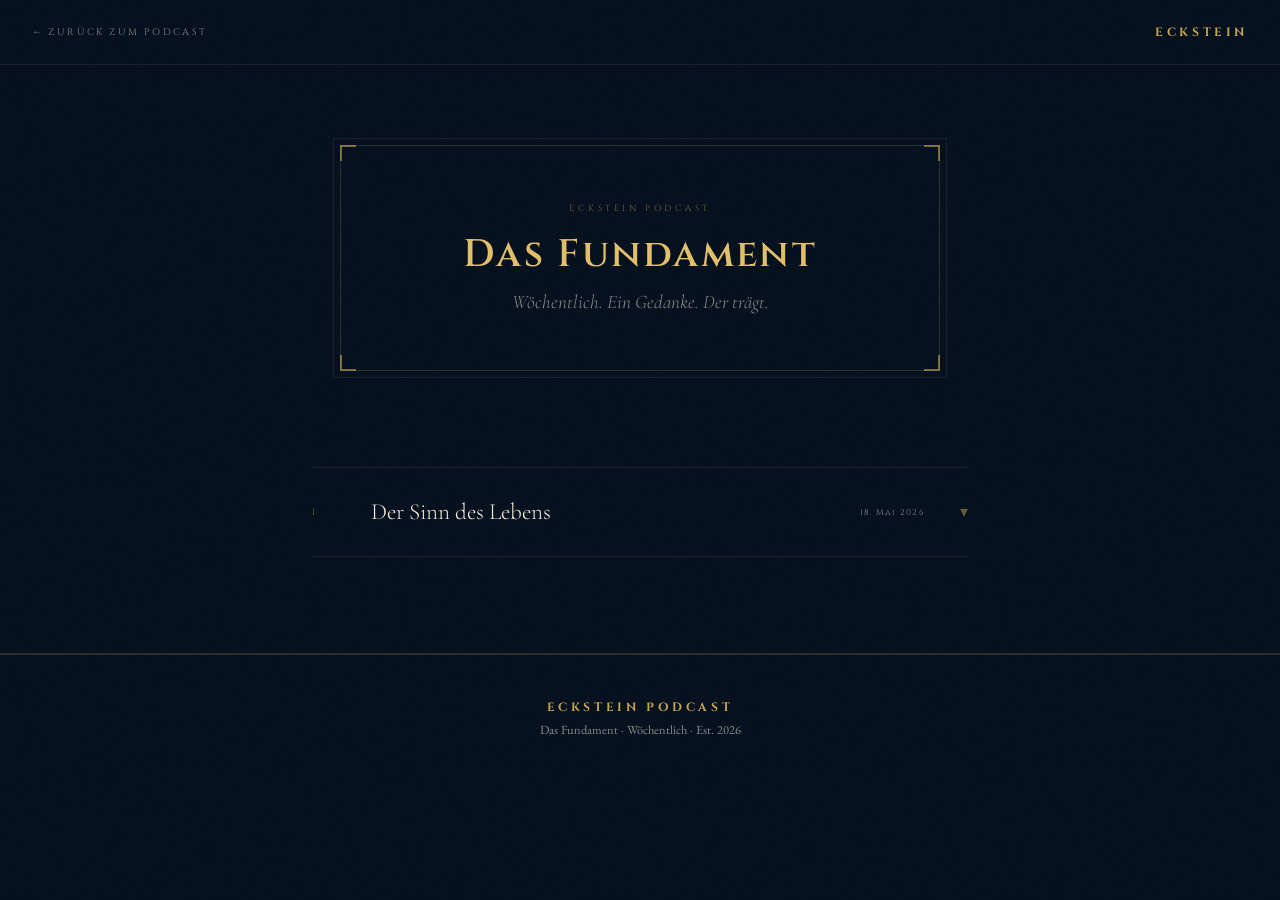
==== fundament/index.html @ f6419c48 "Nav bigger, gold-frame teaser sections, Das Fundament hub page" ====
<!DOCTYPE html>
<html lang="de">
<head>
  <meta charset="UTF-8">
  <meta name="viewport" content="width=device-width, initial-scale=1.0">
  <title>Das Fundament — Blog · Eckstein Podcast</title>
  <meta name="description" content="Wöchentlich. Ein Gedanke. Der trägt. Alle Artikel aus dem Das Fundament Blog von Eckstein Podcast.">
  <meta property="og:title" content="Das Fundament — Eckstein Podcast">
  <meta property="og:description" content="Wöchentlich ein Artikel über Glaube, Männlichkeit und das Leben das zählt.">
  <meta property="og:type" content="website">
  <meta property="og:locale" content="de_DE">
  <meta name="twitter:card" content="summary">
  <meta name="twitter:site" content="@Eckstein_Pod">
  <meta name="author" content="Kevin Ritz, Florian Spieß">

  <link rel="icon" type="image/png" href="../img/Logo.png">
  <link rel="preconnect" href="https://fonts.googleapis.com">
  <link rel="preconnect" href="https://fonts.gstatic.com" crossorigin>
  <link href="https://fonts.googleapis.com/css2?family=Cinzel:wght@400;600;700&family=Cormorant+Garamond:ital,wght@0,300;0,400;1,300&family=EB+Garamond:wght@400;500&display=swap" rel="stylesheet">

  <style>
    :root {
      --navy:       #05101f;
      --navy-2:     #081525;
      --navy-3:     #0c1e35;
      --gold:       #c9a84c;
      --gold-light: #e2c06a;
      --gold-pale:  #f0dca0;
      --gold-dim:   rgba(201,168,76,0.08);
      --cream:      #f5eed8;
      --cream-dim:  rgba(245,238,216,0.55);
    }

    *, *::before, *::after { box-sizing: border-box; margin: 0; padding: 0; }
    html { scroll-behavior: smooth; }

    body {
      background: var(--navy);
      color: var(--cream);
      font-family: 'EB Garamond', Georgia, serif;
      overflow-x: hidden;
    }

    /* ── GRAIN ── */
    body::after {
      content: '';
      position: fixed;
      inset: 0;
      pointer-events: none;
      z-index: 9999;
      background-image: url("data:image/svg+xml,%3Csvg xmlns='http://www.w3.org/2000/svg' width='300' height='300'%3E%3Cfilter id='g'%3E%3CfeTurbulence type='fractalNoise' baseFrequency='0.75' numOctaves='4' stitchTiles='stitch'/%3E%3C/filter%3E%3Crect width='300' height='300' filter='url(%23g)' opacity='0.045'/%3E%3C/svg%3E");
      opacity: 0.5;
    }

    /* ── NAV ── */
    .article-nav {
      padding: 1.5rem 2rem;
      border-bottom: 1px solid rgba(201,168,76,0.1);
      display: flex;
      justify-content: space-between;
      align-items: center;
    }

    .nav-back {
      font-family: 'Cinzel', serif;
      font-size: 0.6rem;
      letter-spacing: 0.25em;
      color: var(--cream-dim);
      text-decoration: none;
      text-transform: uppercase;
      transition: color 0.2s;
    }
    .nav-back:hover { color: var(--gold); }

    .nav-logo {
      font-family: 'Cinzel', serif;
      font-size: 0.75rem;
      font-weight: 700;
      letter-spacing: 0.3em;
      color: var(--gold);
      text-decoration: none;
    }

    /* ── PAGE HEADER ── */
    .hub-header {
      padding: 5rem 2rem 4rem;
      text-align: center;
      position: relative;
    }

    .hub-header-inner {
      max-width: 600px;
      margin: 0 auto;
      border: 1px solid rgba(201,168,76,0.2);
      padding: 3.5rem 3rem;
      position: relative;
    }

    /* Äußere Linie */
    .hub-header-inner::before {
      content: '';
      position: absolute;
      inset: -8px;
      border: 0.5px solid rgba(201,168,76,0.1);
      pointer-events: none;
    }

    /* 4 Eck-Ornamente */
    .hub-header-inner .cn {
      position: absolute;
      width: 16px;
      height: 16px;
      border-color: rgba(201,168,76,0.6);
      border-style: solid;
    }
    .hub-header-inner .tl { top: -1px;    left: -1px;  border-width: 2px 0 0 2px; }
    .hub-header-inner .tr { top: -1px;    right: -1px; border-width: 2px 2px 0 0; }
    .hub-header-inner .bl { bottom: -1px; left: -1px;  border-width: 0 0 2px 2px; }
    .hub-header-inner .br { bottom: -1px; right: -1px; border-width: 0 2px 2px 0; }

    .hub-series {
      font-family: 'Cinzel', serif;
      font-size: 0.55rem;
      letter-spacing: 0.4em;
      color: rgba(201,168,76,0.55);
      text-transform: uppercase;
      margin-bottom: 1.2rem;
    }

    .hub-title {
      font-family: 'Cinzel', serif;
      font-size: clamp(1.6rem, 4vw, 2.4rem);
      font-weight: 600;
      letter-spacing: 0.06em;
      color: var(--gold-light);
      line-height: 1.15;
      margin-bottom: 0.8rem;
    }

    .hub-subtitle {
      font-family: 'Cormorant Garamond', serif;
      font-size: clamp(1rem, 2vw, 1.2rem);
      font-weight: 300;
      font-style: italic;
      color: var(--cream-dim);
    }

    /* ── ARTIKEL LISTE ── */
    .hub-wrap {
      max-width: 720px;
      margin: 0 auto;
      padding: 2rem 2rem 6rem;
    }

    .hub-article {
      border-top: 1px solid rgba(201,168,76,0.12);
      position: relative;
    }

    .hub-article:last-child {
      border-bottom: 1px solid rgba(201,168,76,0.12);
    }

    .hub-article-header {
      width: 100%;
      background: none;
      border: none;
      cursor: pointer;
      padding: 1.8rem 0;
      display: flex;
      align-items: center;
      gap: 1.2rem;
      text-align: left;
      transition: background 0.2s;
    }

    .hub-article-header:hover {
      background: rgba(201,168,76,0.04);
    }

    .hub-article.open .hub-article-header {
      border-bottom: 2px solid rgba(201,168,76,0.25);
    }

    .hub-num {
      font-family: 'Cinzel', serif;
      font-size: 0.55rem;
      letter-spacing: 0.3em;
      color: rgba(201,168,76,0.6);
      text-transform: uppercase;
      min-width: 2.5rem;
      flex-shrink: 0;
    }

    .hub-article-title {
      font-family: 'Cormorant Garamond', serif;
      font-size: clamp(1.15rem, 2.5vw, 1.45rem);
      font-weight: 300;
      color: var(--cream);
      flex: 1;
      line-height: 1.3;
    }

    .hub-article-meta {
      font-family: 'Cinzel', serif;
      font-size: 0.52rem;
      letter-spacing: 0.15em;
      color: var(--cream-dim);
      margin-right: 1rem;
      flex-shrink: 0;
    }

    .hub-chevron {
      font-size: 1rem;
      color: rgba(201,168,76,0.5);
      transition: transform 0.3s cubic-bezier(0.16,1,0.3,1);
      flex-shrink: 0;
      line-height: 1;
    }

    .hub-article.open .hub-chevron {
      transform: rotate(180deg);
    }

    /* ── ARTIKEL BODY ── */
    .hub-article-body {
      max-height: 0;
      overflow: hidden;
      transition: max-height 0.5s cubic-bezier(0.16,1,0.3,1);
    }

    .hub-article.open .hub-article-body {
      max-height: 5000px;
    }

    .hub-article-content {
      padding: 2rem 0 1rem 3.5rem;
      font-size: clamp(1.05rem, 2vw, 1.12rem);
      line-height: 1.9;
      color: rgba(245,238,216,0.87);
    }

    .hub-article-content p {
      margin-bottom: 1.3rem;
    }

    .hub-article-content p:last-child { margin-bottom: 0; }

    .hub-highlight {
      color: var(--gold-light);
      font-style: italic;
    }

    .hub-verse {
      border-left: 2px solid rgba(201,168,76,0.38);
      padding: 0.5rem 0 0.5rem 1.4rem;
      margin: 1.6rem 0;
    }

    .hub-verse p {
      font-style: italic;
      color: rgba(245,238,216,0.72);
      font-size: clamp(1rem, 2vw, 1.08rem);
      line-height: 1.75;
      margin-bottom: 0.5rem !important;
    }

    .hub-verse cite {
      font-style: normal;
      font-family: 'Cinzel', serif;
      font-size: 0.55rem;
      letter-spacing: 0.2em;
      color: rgba(201,168,76,0.65);
      text-transform: uppercase;
    }

    .hub-closing {
      font-family: 'Cinzel', serif;
      font-size: 0.8rem;
      letter-spacing: 0.2em;
      color: rgba(201,168,76,0.75);
      text-align: center;
      margin: 1.5rem 0;
    }

    .hub-article-links {
      padding: 1.5rem 0 2rem 3.5rem;
      display: flex;
      align-items: center;
      gap: 1.5rem;
      flex-wrap: wrap;
      border-top: 1px solid rgba(201,168,76,0.08);
    }

    .hub-link-label {
      font-family: 'Cinzel', serif;
      font-size: 0.55rem;
      letter-spacing: 0.25em;
      color: var(--cream-dim);
      text-transform: uppercase;
    }

    .hub-link {
      font-family: 'Cinzel', serif;
      font-size: 0.6rem;
      letter-spacing: 0.15em;
      color: var(--gold-light);
      text-decoration: none;
      text-transform: uppercase;
      border-bottom: 1px solid rgba(201,168,76,0.3);
      padding-bottom: 1px;
      transition: color 0.2s, border-color 0.2s;
    }
    .hub-link:hover { color: var(--gold-pale); border-color: var(--gold); }

    /* ── FOOTER ── */
    .hub-footer {
      text-align: center;
      padding: 2.5rem 2rem;
      border-top: 2px solid rgba(201,168,76,0.2);
    }

    .hub-footer a {
      font-family: 'Cinzel', serif;
      font-size: 0.75rem;
      font-weight: 700;
      letter-spacing: 0.3em;
      color: var(--gold);
      text-decoration: none;
    }

    .hub-footer small {
      display: block;
      font-family: 'EB Garamond', serif;
      font-size: 0.78rem;
      color: var(--cream-dim);
      margin-top: 0.3rem;
    }

    @media (max-width: 600px) {
      .hub-header-inner { padding: 2.5rem 1.5rem; }
      .hub-article-content { padding-left: 0; }
      .hub-article-links { padding-left: 0; }
      .hub-article-meta { display: none; }
    }
  </style>
</head>
<body>

  <nav class="article-nav">
    <a href="../landingpage.html" class="nav-back">← Zurück zum Podcast</a>
    <a href="../landingpage.html" class="nav-logo">ECKSTEIN</a>
  </nav>

  <header class="hub-header">
    <div class="hub-header-inner">
      <div class="cn tl"></div>
      <div class="cn tr"></div>
      <div class="cn bl"></div>
      <div class="cn br"></div>
      <p class="hub-series">Eckstein Podcast</p>
      <h1 class="hub-title">Das Fundament</h1>
      <p class="hub-subtitle">Wöchentlich. Ein Gedanke. Der trägt.</p>
    </div>
  </header>

  <main class="hub-wrap">

    <!-- ── ARTIKEL I ── -->
    <div class="hub-article">
      <button class="hub-article-header" onclick="toggleArticle(this)" aria-expanded="false">
        <span class="hub-num">I</span>
        <span class="hub-article-title">Der Sinn des Lebens</span>
        <span class="hub-article-meta">18. Mai 2026</span>
        <span class="hub-chevron">▾</span>
      </button>
      <div class="hub-article-body">
        <div class="hub-article-content">
          <p>Die einfache Antwort auf den Sinn des Lebens findet sich in:</p>

          <div class="hub-verse">
            <p>„Während sie ihn steinigten, betete Stephanus: ‚Herr Jesus, nimm meinen Geist auf.' Dann fiel er auf die Knie und rief: ‚Herr, rechne ihnen diese Sünde nicht an.' Und als er das gesagt hatte, entschlief er."</p>
            <cite>Apostelgeschichte 7,59–60</cite>
          </div>

          <p>Selbst nachdem die Menge den Apostel Stephanus gesteinigt hatte, weil er Jesus Christus als den Sohn Gottes bekannte,</p>

          <div class="hub-verse">
            <p>„Siehe, ich sehe den Himmel offen und den Menschensohn zur Rechten Gottes stehen."</p>
            <cite>Apostelgeschichte 7,56</cite>
          </div>

          <p>hatte er noch immer nur die Liebe Gottes in seinem Herzen.</p>

          <p>Das ist keine Schwäche. <span class="hub-highlight">Das ist Männlichkeit in ihrer reinsten Form.</span></p>

          <p>Gott und Seine Schöpfung bedingungslos zu lieben — dieselben Menschen, die ihn gerade töten, für das was sie sind.</p>

          <p>Für seine „Feinde" zu beten, dass sie Jesus Christus finden, Seine Liebe und Seine Stärke, und lernen sich selbst zu vergeben für all die Fehler, die sie gemacht haben.</p>

          <p>Das zeigt uns, dass der Sinn des Lebens darin besteht, im Bilde des Sohnes, des Vaters und des Heiligen Geistes zu leben. Die Liebe weiterzugeben, die Er uns jeden Tag schenkt.</p>

          <p>Zum kompetentesten, rechtschaffensten Mann heranzuwachsen, der man in seiner kurzen menschlichen Existenz werden kann, bis wir aufsteigen und vor Ihm stehen.</p>

          <p class="hub-closing">Wachse. Liebe. Steh fest.</p>
        </div>
        <div class="hub-article-links">
          <span class="hub-link-label">Auch lesen auf</span>
          <a href="der-sinn-des-lebens.html" class="hub-link">Vollständiger Artikel →</a>
          <a href="https://ecksteinpodcast.substack.com" class="hub-link" target="_blank" rel="noopener">Substack →</a>
          <a href="https://x.com/Eckstein_Pod" class="hub-link" target="_blank" rel="noopener">X →</a>
        </div>
      </div>
    </div>

    <!-- weitere Artikel werden hier ergänzt -->

  </main>

  <footer class="hub-footer">
    <a href="../landingpage.html">ECKSTEIN PODCAST</a>
    <small>Das Fundament · Wöchentlich · Est. 2026</small>
  </footer>

  <script>
    function toggleArticle(btn) {
      const article = btn.closest('.hub-article');
      const isOpen  = article.classList.contains('open');
      document.querySelectorAll('.hub-article.open').forEach(a => {
        a.classList.remove('open');
        a.querySelector('.hub-article-header').setAttribute('aria-expanded', 'false');
      });
      if (!isOpen) {
        article.classList.add('open');
        btn.setAttribute('aria-expanded', 'true');
      }
    }
  </script>

</body>
</html>
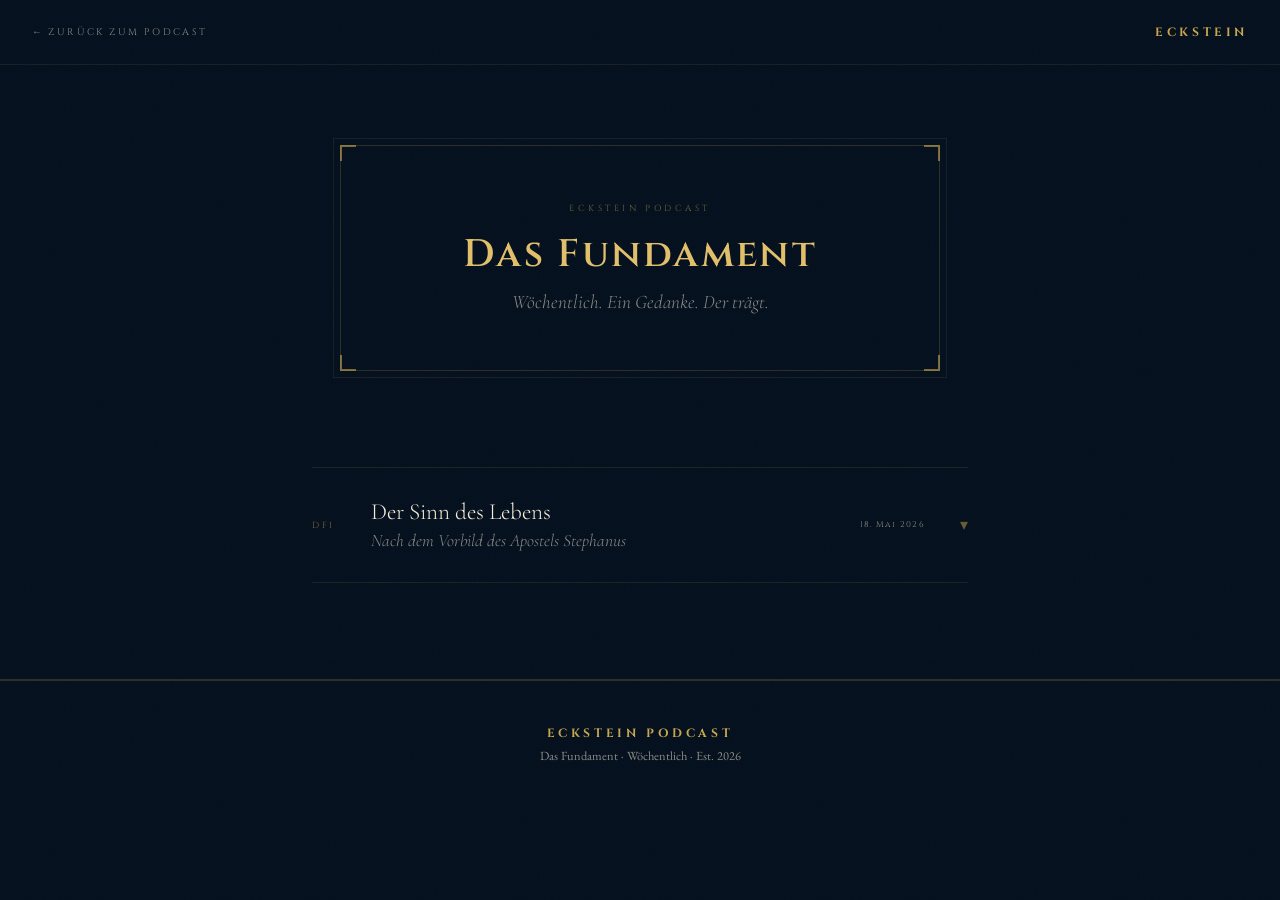
==== commit 43bd04b5: "Fundament split layout, Gemeinde Kirchenfoto, Hub article full title" ====
--- a/fundament/index.html
+++ b/fundament/index.html
@@ -199,6 +199,16 @@
       color: var(--cream);
       flex: 1;
       line-height: 1.3;
+      display: flex;
+      flex-direction: column;
+      gap: 0.2rem;
+    }
+
+    .hub-article-title em {
+      font-size: 0.75em;
+      font-style: italic;
+      color: var(--cream-dim);
+      font-weight: 300;
     }
 
     .hub-article-meta {
@@ -369,8 +379,8 @@
     <!-- ── ARTIKEL I ── -->
     <div class="hub-article">
       <button class="hub-article-header" onclick="toggleArticle(this)" aria-expanded="false">
-        <span class="hub-num">I</span>
-        <span class="hub-article-title">Der Sinn des Lebens</span>
+        <span class="hub-num">DF1</span>
+        <span class="hub-article-title">Der Sinn des Lebens<em>Nach dem Vorbild des Apostels Stephanus</em></span>
         <span class="hub-article-meta">18. Mai 2026</span>
         <span class="hub-chevron">▾</span>
       </button>
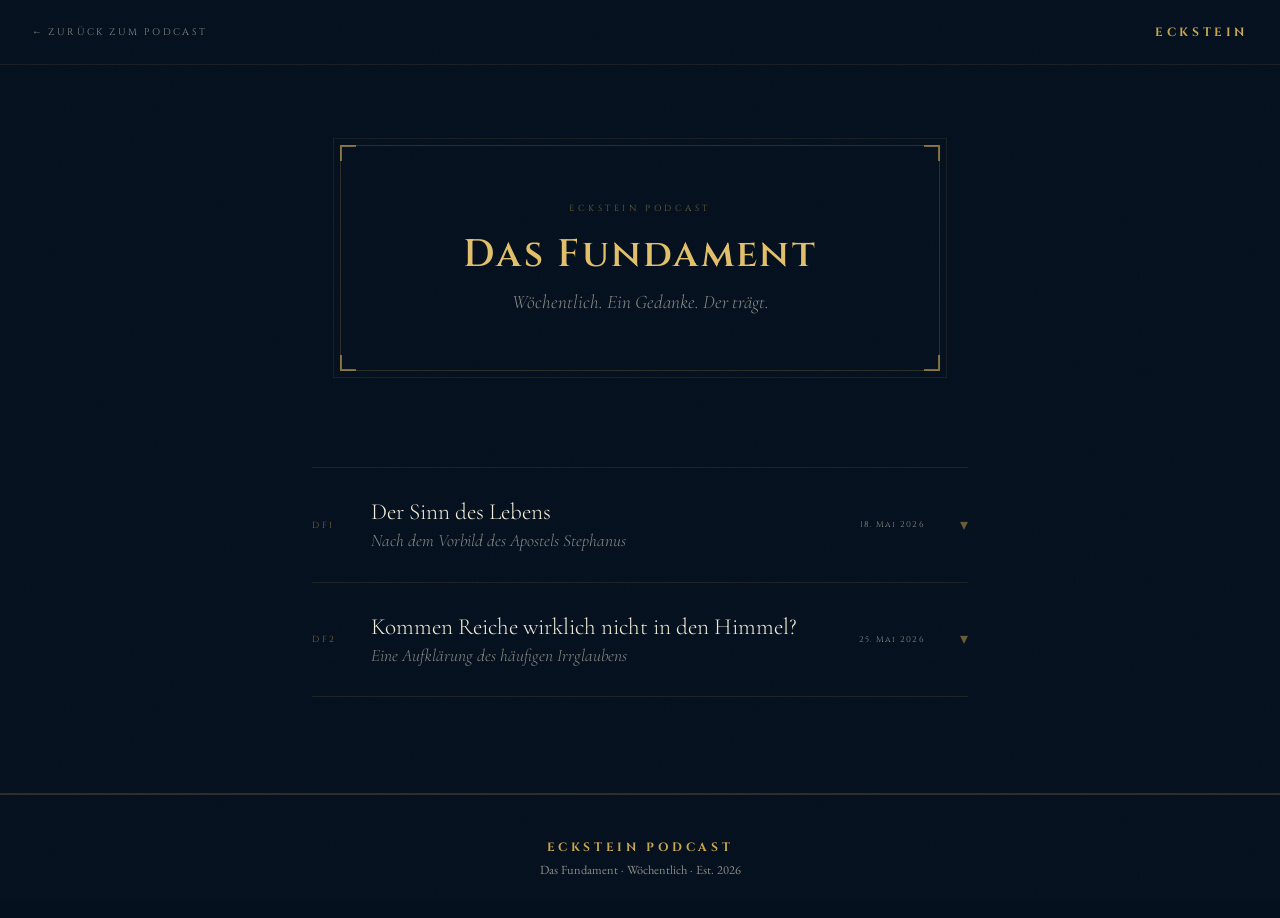
==== commit 58288ec6: "Das Fundament DF2: Kommen Reiche wirklich nicht in den Himmel? - New article: fundament/kommen-reich" ====
--- a/fundament/index.html
+++ b/fundament/index.html
@@ -5,12 +5,16 @@
   <meta name="viewport" content="width=device-width, initial-scale=1.0">
   <title>Das Fundament — Blog · Eckstein Podcast</title>
   <meta name="description" content="Wöchentlich. Ein Gedanke. Der trägt. Alle Artikel aus dem Das Fundament Blog von Eckstein Podcast.">
+  <link rel="canonical" href="https://www.eckstein-podcast.de/fundament/">
   <meta property="og:title" content="Das Fundament — Eckstein Podcast">
   <meta property="og:description" content="Wöchentlich ein Artikel über Glaube, Männlichkeit und das Leben das zählt.">
+  <meta property="og:url" content="https://www.eckstein-podcast.de/fundament/">
+  <meta property="og:image" content="https://www.eckstein-podcast.de/img/Logo.png">
   <meta property="og:type" content="website">
   <meta property="og:locale" content="de_DE">
-  <meta name="twitter:card" content="summary">
+  <meta name="twitter:card" content="summary_large_image">
   <meta name="twitter:site" content="@Eckstein_Pod">
+  <meta name="twitter:image" content="https://www.eckstein-podcast.de/img/Logo.png">
   <meta name="author" content="Kevin Ritz, Florian Spieß">
 
   <link rel="icon" type="image/png" href="../img/Logo.png">
@@ -358,8 +362,8 @@
 <body>
 
   <nav class="article-nav">
-    <a href="../landingpage.html" class="nav-back">← Zurück zum Podcast</a>
-    <a href="../landingpage.html" class="nav-logo">ECKSTEIN</a>
+    <a href="/" class="nav-back">← Zurück zum Podcast</a>
+    <a href="/" class="nav-logo">ECKSTEIN</a>
   </nav>
 
   <header class="hub-header">
@@ -415,20 +419,52 @@
           <p class="hub-closing">Wachse. Liebe. Steh fest.</p>
         </div>
         <div class="hub-article-links">
-          <span class="hub-link-label">Auch lesen auf</span>
           <a href="der-sinn-des-lebens.html" class="hub-link">Vollständiger Artikel →</a>
-          <a href="https://ecksteinpodcast.substack.com" class="hub-link" target="_blank" rel="noopener">Substack →</a>
-          <a href="https://x.com/Eckstein_Pod" class="hub-link" target="_blank" rel="noopener">X →</a>
         </div>
       </div>
     </div>
 
+    <!-- ── ARTIKEL II ── -->
+    <div class="hub-article">
+      <button class="hub-article-header" onclick="toggleArticle(this)" aria-expanded="false">
+        <span class="hub-num">DF2</span>
+        <span class="hub-article-title">Kommen Reiche wirklich nicht in den Himmel?<em>Eine Aufklärung des häufigen Irrglaubens</em></span>
+        <span class="hub-article-meta">25. Mai 2026</span>
+        <span class="hub-chevron">▾</span>
+      </button>
+      <div class="hub-article-body">
+        <div class="hub-article-content">
+          <p>Es existiert der Irrglaube unter vielen Christen, dass Ziele von finanziellem Erfolg zu haben unchristlich wären. Da der Herr uns lehrt in Matthäus 19,24:</p>
+
+          <div class="hub-verse">
+            <p>„Und weiter sage ich euch: Es ist leichter, dass ein Kamel durch ein Nadelöhr gehe, als dass ein Reicher in das Reich Gottes eingehe."</p>
+            <cite>Matthäus 19,24</cite>
+          </div>
+
+          <p>Diesen Rat als nur das zu verstehen, was in diesem einen Vers steht, ist es sich zu einfach gemacht — es mangelt dort an viel Kontext.</p>
+
+          <p><span class="hub-highlight">Der feine aber entscheidende Unterschied ist also: WARUM bestrebst du den finanziellen weltlichen Erfolg?</span> Stelle dir diese Frage nun ehrlich — sich zurecht reden ist sinnlos, denn Gott sieht alles.</p>
+
+          <p>Kommen Reiche also in den Himmel? Die Frage ist falsch gestellt.</p>
+
+          <p>Die richtige Frage ist: <span class="hub-highlight">Für wen lebst du, wenn du reich bist?</span></p>
+
+          <p>Beantworte die ehrlich, jeden Tag neu — und der Rest ist Gottes Sache.</p>
+
+          <p class="hub-closing">Ehrlich. Jeden Tag. Gottes Sache.</p>
+        </div>
+        <div class="hub-article-links">
+          <a href="kommen-reiche-in-den-himmel.html" class="hub-link">Vollständiger Artikel →</a>
+        </div>
+      </div>
+    </div>
+
     <!-- weitere Artikel werden hier ergänzt -->
 
   </main>
 
   <footer class="hub-footer">
-    <a href="../landingpage.html">ECKSTEIN PODCAST</a>
+    <a href="/">ECKSTEIN PODCAST</a>
     <small>Das Fundament · Wöchentlich · Est. 2026</small>
   </footer>
 
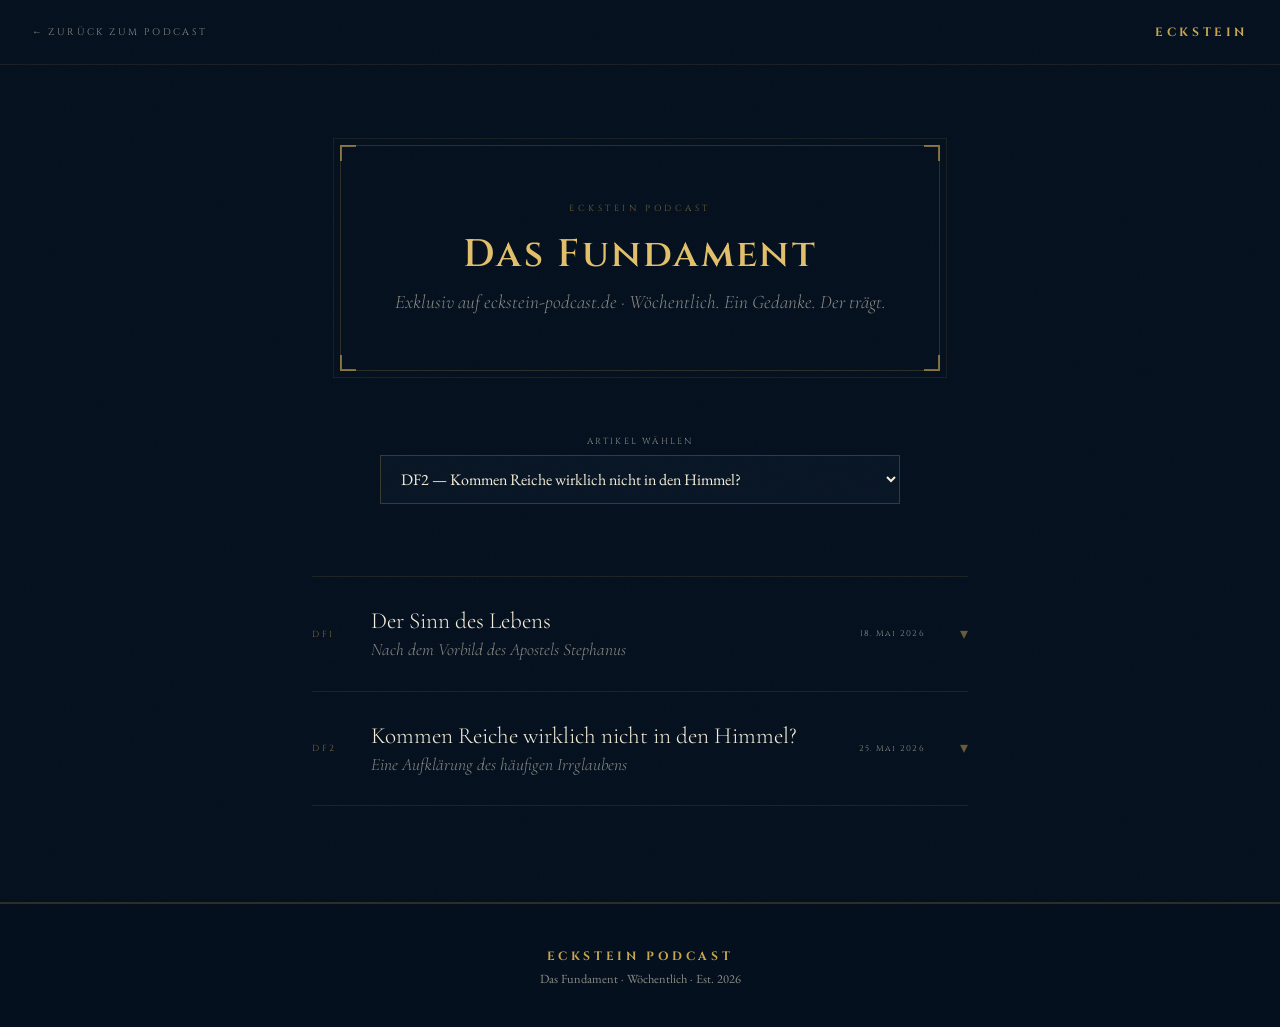
==== commit 6d073365: "Iteration 3: website pivot, Fundament, Klaro, Supabase APIs Reposition landing (LFC/SF, Spotify, Tik" ====
--- a/fundament/index.html
+++ b/fundament/index.html
@@ -4,7 +4,7 @@
   <meta charset="UTF-8">
   <meta name="viewport" content="width=device-width, initial-scale=1.0">
   <title>Das Fundament — Blog · Eckstein Podcast</title>
-  <meta name="description" content="Wöchentlich. Ein Gedanke. Der trägt. Alle Artikel aus dem Das Fundament Blog von Eckstein Podcast.">
+  <meta name="description" content="Das Fundament — wöchentliche Artikel exklusiv auf eckstein-podcast.de. PDF-Downloads, Dropdown, alle DF-Artikel.">
   <link rel="canonical" href="https://www.eckstein-podcast.de/fundament/">
   <meta property="og:title" content="Das Fundament — Eckstein Podcast">
   <meta property="og:description" content="Wöchentlich ein Artikel über Glaube, Männlichkeit und das Leben das zählt.">
@@ -351,6 +351,35 @@
       margin-top: 0.3rem;
     }
 
+    .hub-select-wrap {
+      max-width: 720px;
+      margin: 0 auto 2.5rem;
+      padding: 0 2rem;
+      display: flex;
+      flex-direction: column;
+      gap: 0.5rem;
+      align-items: center;
+    }
+
+    .hub-select-label {
+      font-family: 'Cinzel', serif;
+      font-size: 0.55rem;
+      letter-spacing: 0.25em;
+      color: var(--cream-dim);
+      text-transform: uppercase;
+    }
+
+    .hub-select {
+      width: 100%;
+      max-width: 520px;
+      background: var(--navy-2);
+      color: var(--cream);
+      border: 1px solid rgba(201,168,76,0.25);
+      padding: 0.75rem 1rem;
+      font-family: 'EB Garamond', serif;
+      font-size: 1rem;
+    }
+
     @media (max-width: 600px) {
       .hub-header-inner { padding: 2.5rem 1.5rem; }
       .hub-article-content { padding-left: 0; }
@@ -374,14 +403,22 @@
       <div class="cn br"></div>
       <p class="hub-series">Eckstein Podcast</p>
       <h1 class="hub-title">Das Fundament</h1>
-      <p class="hub-subtitle">Wöchentlich. Ein Gedanke. Der trägt.</p>
+      <p class="hub-subtitle">Exklusiv auf eckstein-podcast.de · Wöchentlich. Ein Gedanke. Der trägt.</p>
     </div>
   </header>
 
+  <div class="hub-select-wrap">
+    <label for="fundament-select" class="hub-select-label">Artikel wählen</label>
+    <select id="fundament-select" class="hub-select" aria-label="Artikel wählen">
+      <option value="df2">DF2 — Kommen Reiche wirklich nicht in den Himmel?</option>
+      <option value="df1">DF1 — Der Sinn des Lebens</option>
+    </select>
+  </div>
+
   <main class="hub-wrap">
 
     <!-- ── ARTIKEL I ── -->
-    <div class="hub-article">
+    <div class="hub-article" id="df1">
       <button class="hub-article-header" onclick="toggleArticle(this)" aria-expanded="false">
         <span class="hub-num">DF1</span>
         <span class="hub-article-title">Der Sinn des Lebens<em>Nach dem Vorbild des Apostels Stephanus</em></span>
@@ -420,12 +457,13 @@
         </div>
         <div class="hub-article-links">
           <a href="der-sinn-des-lebens.html" class="hub-link">Vollständiger Artikel →</a>
+          <a href="der-sinn-des-lebens.html?drucken=1" class="hub-link">Als PDF speichern (Drucken)</a>
         </div>
       </div>
     </div>
 
     <!-- ── ARTIKEL II ── -->
-    <div class="hub-article">
+    <div class="hub-article" id="df2">
       <button class="hub-article-header" onclick="toggleArticle(this)" aria-expanded="false">
         <span class="hub-num">DF2</span>
         <span class="hub-article-title">Kommen Reiche wirklich nicht in den Himmel?<em>Eine Aufklärung des häufigen Irrglaubens</em></span>
@@ -455,6 +493,7 @@
         </div>
         <div class="hub-article-links">
           <a href="kommen-reiche-in-den-himmel.html" class="hub-link">Vollständiger Artikel →</a>
+          <a href="kommen-reiche-in-den-himmel.html?drucken=1" class="hub-link">Als PDF speichern (Drucken)</a>
         </div>
       </div>
     </div>
@@ -481,6 +520,14 @@
         btn.setAttribute('aria-expanded', 'true');
       }
     }
+
+    document.getElementById('fundament-select')?.addEventListener('change', function (e) {
+      const article = document.getElementById(e.target.value);
+      if (!article) return;
+      const btn = article.querySelector('.hub-article-header');
+      if (btn) toggleArticle(btn);
+      article.scrollIntoView({ behavior: 'smooth', block: 'start' });
+    });
   </script>
 
 </body>
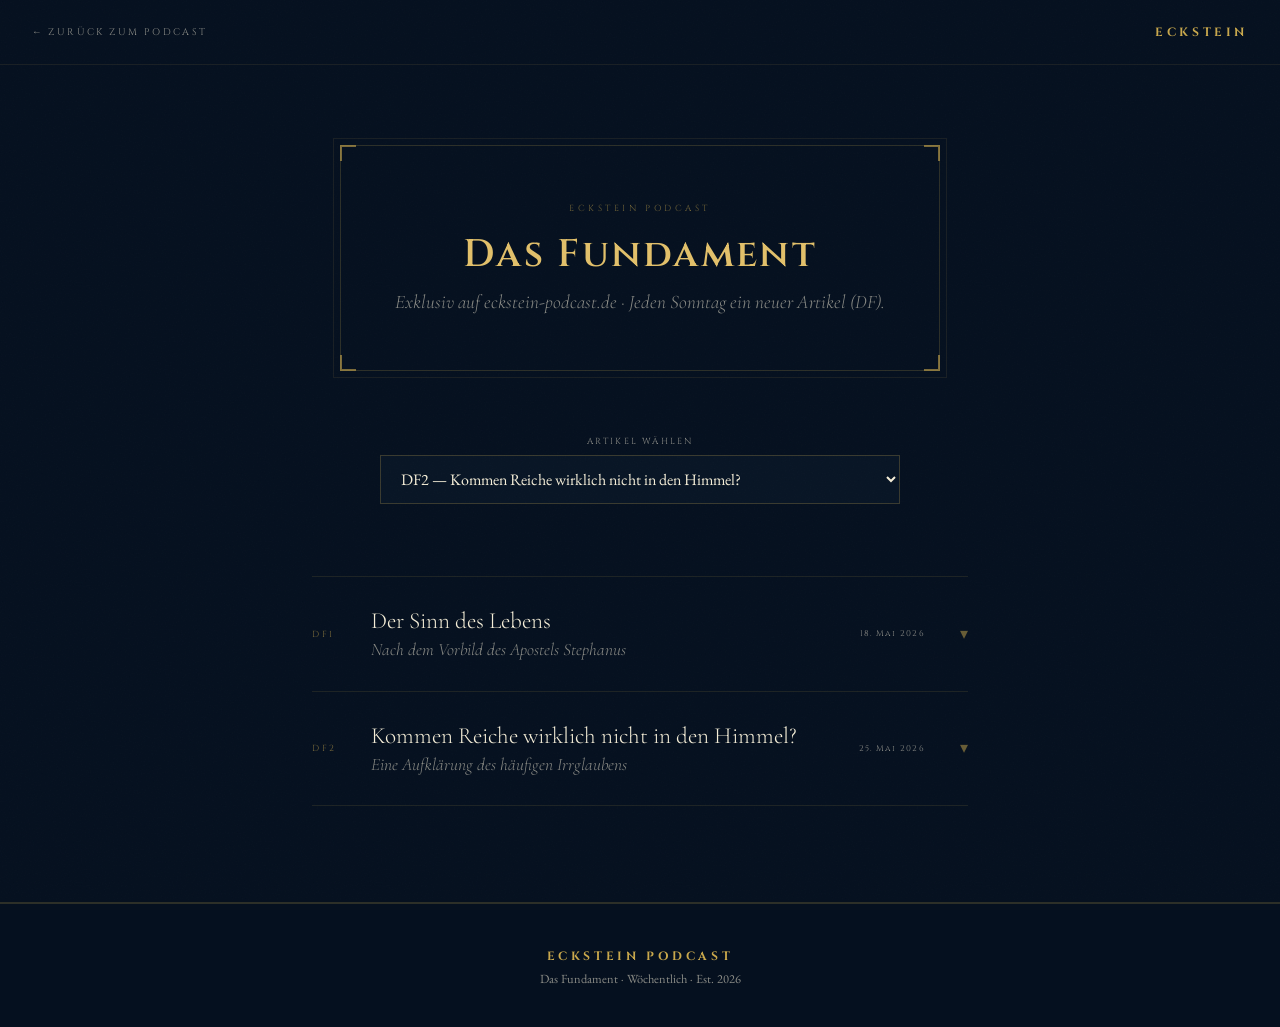
==== commit 2a0d63c1: "Brand redesign and Inspiration gallery on the landing page. Restructure sections, Fundament DF2 modu" ====
--- a/fundament/index.html
+++ b/fundament/index.html
@@ -403,7 +403,7 @@
       <div class="cn br"></div>
       <p class="hub-series">Eckstein Podcast</p>
       <h1 class="hub-title">Das Fundament</h1>
-      <p class="hub-subtitle">Exklusiv auf eckstein-podcast.de · Wöchentlich. Ein Gedanke. Der trägt.</p>
+      <p class="hub-subtitle">Exklusiv auf eckstein-podcast.de · Jeden Sonntag ein neuer Artikel (DF).</p>
     </div>
   </header>
 
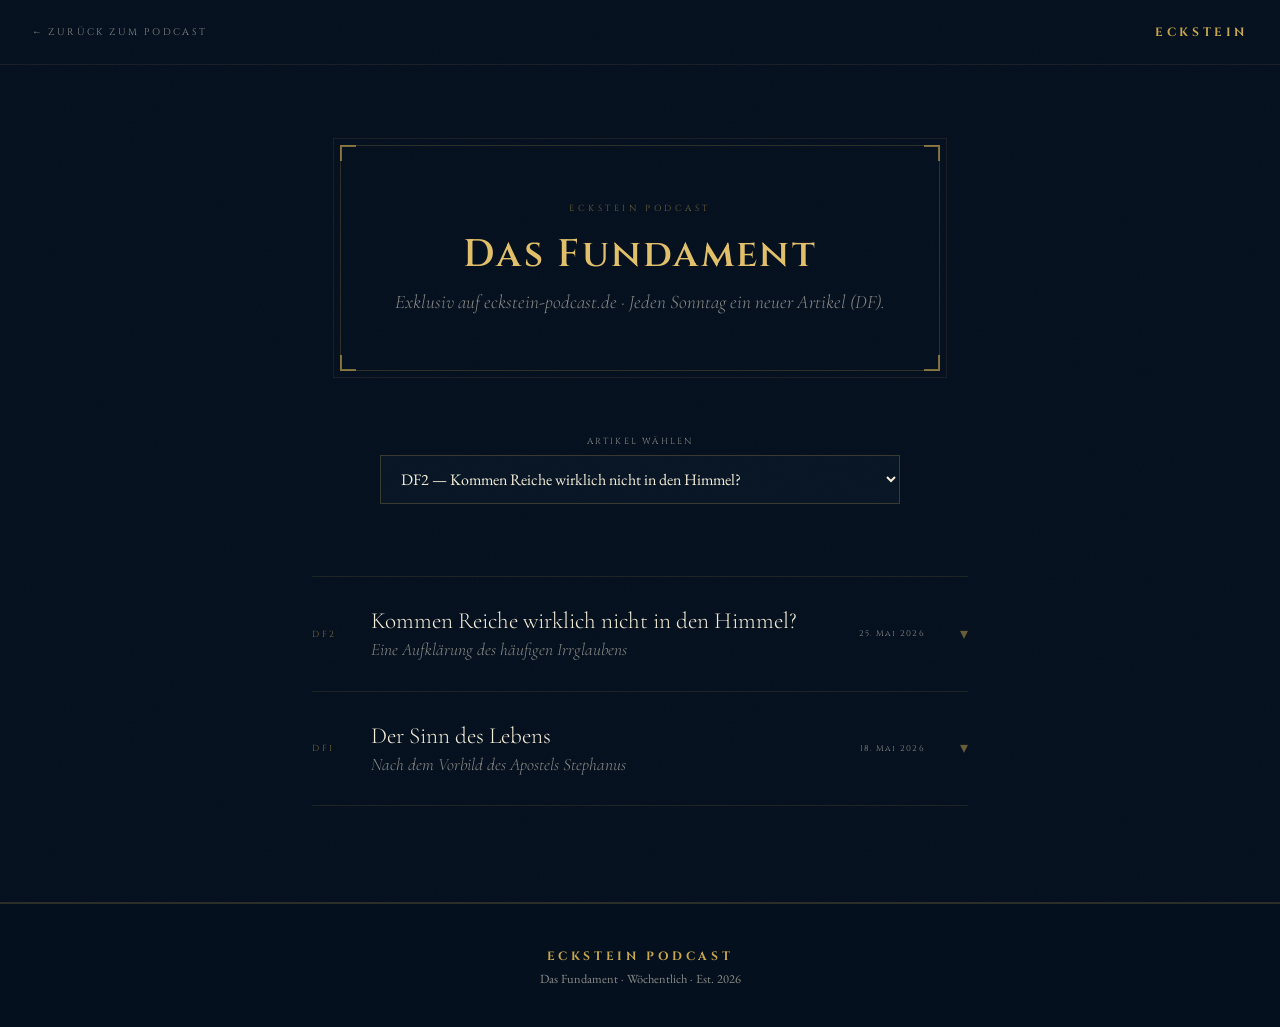
==== commit 18c5eb06: "feat: Podcast-first landing funnel without YouTube embed Reorder landing to listen-first CTA, static" ====
--- a/fundament/index.html
+++ b/fundament/index.html
@@ -21,41 +21,9 @@
   <link rel="preconnect" href="https://fonts.googleapis.com">
   <link rel="preconnect" href="https://fonts.gstatic.com" crossorigin>
   <link href="https://fonts.googleapis.com/css2?family=Cinzel:wght@400;600;700&family=Cormorant+Garamond:ital,wght@0,300;0,400;1,300&family=EB+Garamond:wght@400;500&display=swap" rel="stylesheet">
+  <link rel="stylesheet" href="../css/site.css">
 
   <style>
-    :root {
-      --navy:       #05101f;
-      --navy-2:     #081525;
-      --navy-3:     #0c1e35;
-      --gold:       #c9a84c;
-      --gold-light: #e2c06a;
-      --gold-pale:  #f0dca0;
-      --gold-dim:   rgba(201,168,76,0.08);
-      --cream:      #f5eed8;
-      --cream-dim:  rgba(245,238,216,0.55);
-    }
-
-    *, *::before, *::after { box-sizing: border-box; margin: 0; padding: 0; }
-    html { scroll-behavior: smooth; }
-
-    body {
-      background: var(--navy);
-      color: var(--cream);
-      font-family: 'EB Garamond', Georgia, serif;
-      overflow-x: hidden;
-    }
-
-    /* ── GRAIN ── */
-    body::after {
-      content: '';
-      position: fixed;
-      inset: 0;
-      pointer-events: none;
-      z-index: 9999;
-      background-image: url("data:image/svg+xml,%3Csvg xmlns='http://www.w3.org/2000/svg' width='300' height='300'%3E%3Cfilter id='g'%3E%3CfeTurbulence type='fractalNoise' baseFrequency='0.75' numOctaves='4' stitchTiles='stitch'/%3E%3C/filter%3E%3Crect width='300' height='300' filter='url(%23g)' opacity='0.045'/%3E%3C/svg%3E");
-      opacity: 0.5;
-    }
-
     /* ── NAV ── */
     .article-nav {
       padding: 1.5rem 2rem;
@@ -417,7 +385,43 @@
 
   <main class="hub-wrap">
 
-    <!-- ── ARTIKEL I ── -->
+    <!-- ── DF2 (neuester) ── -->
+    <div class="hub-article" id="df2">
+      <button class="hub-article-header" onclick="toggleArticle(this)" aria-expanded="false">
+        <span class="hub-num">DF2</span>
+        <span class="hub-article-title">Kommen Reiche wirklich nicht in den Himmel?<em>Eine Aufklärung des häufigen Irrglaubens</em></span>
+        <span class="hub-article-meta">25. Mai 2026</span>
+        <span class="hub-chevron">▾</span>
+      </button>
+      <div class="hub-article-body">
+        <div class="hub-article-content">
+          <p>Es existiert der Irrglaube unter vielen Christen, dass Ziele von finanziellem Erfolg zu haben unchristlich wären. Da der Herr uns lehrt in Matthäus 19,24:</p>
+
+          <div class="hub-verse">
+            <p>„Und weiter sage ich euch: Es ist leichter, dass ein Kamel durch ein Nadelöhr gehe, als dass ein Reicher in das Reich Gottes eingehe."</p>
+            <cite>Matthäus 19,24</cite>
+          </div>
+
+          <p>Diesen Rat als nur das zu verstehen, was in diesem einen Vers steht, ist es sich zu einfach gemacht — es mangelt dort an viel Kontext.</p>
+
+          <p><span class="hub-highlight">Der feine aber entscheidende Unterschied ist also: WARUM bestrebst du den finanziellen weltlichen Erfolg?</span> Stelle dir diese Frage nun ehrlich — sich zurechtreden ist sinnlos, denn Gott sieht alles.</p>
+
+          <p>Kommen Reiche also in den Himmel? Die Frage ist falsch gestellt.</p>
+
+          <p>Die richtige Frage ist: <span class="hub-highlight">Für wen lebst du, wenn du reich bist?</span></p>
+
+          <p>Beantworte die ehrlich, jeden Tag neu — und der Rest ist Gottes Sache.</p>
+
+          <p class="hub-closing">Ehrlich. Jeden Tag. Gottes Sache.</p>
+        </div>
+        <div class="hub-article-links">
+          <a href="kommen-reiche-in-den-himmel.html" class="hub-link">Vollständiger Artikel →</a>
+          <a href="kommen-reiche-in-den-himmel.html?drucken=1" class="hub-link">Als PDF speichern (Drucken)</a>
+        </div>
+      </div>
+    </div>
+
+    <!-- ── DF1 ── -->
     <div class="hub-article" id="df1">
       <button class="hub-article-header" onclick="toggleArticle(this)" aria-expanded="false">
         <span class="hub-num">DF1</span>
@@ -458,42 +462,6 @@
         <div class="hub-article-links">
           <a href="der-sinn-des-lebens.html" class="hub-link">Vollständiger Artikel →</a>
           <a href="der-sinn-des-lebens.html?drucken=1" class="hub-link">Als PDF speichern (Drucken)</a>
-        </div>
-      </div>
-    </div>
-
-    <!-- ── ARTIKEL II ── -->
-    <div class="hub-article" id="df2">
-      <button class="hub-article-header" onclick="toggleArticle(this)" aria-expanded="false">
-        <span class="hub-num">DF2</span>
-        <span class="hub-article-title">Kommen Reiche wirklich nicht in den Himmel?<em>Eine Aufklärung des häufigen Irrglaubens</em></span>
-        <span class="hub-article-meta">25. Mai 2026</span>
-        <span class="hub-chevron">▾</span>
-      </button>
-      <div class="hub-article-body">
-        <div class="hub-article-content">
-          <p>Es existiert der Irrglaube unter vielen Christen, dass Ziele von finanziellem Erfolg zu haben unchristlich wären. Da der Herr uns lehrt in Matthäus 19,24:</p>
-
-          <div class="hub-verse">
-            <p>„Und weiter sage ich euch: Es ist leichter, dass ein Kamel durch ein Nadelöhr gehe, als dass ein Reicher in das Reich Gottes eingehe."</p>
-            <cite>Matthäus 19,24</cite>
-          </div>
-
-          <p>Diesen Rat als nur das zu verstehen, was in diesem einen Vers steht, ist es sich zu einfach gemacht — es mangelt dort an viel Kontext.</p>
-
-          <p><span class="hub-highlight">Der feine aber entscheidende Unterschied ist also: WARUM bestrebst du den finanziellen weltlichen Erfolg?</span> Stelle dir diese Frage nun ehrlich — sich zurecht reden ist sinnlos, denn Gott sieht alles.</p>
-
-          <p>Kommen Reiche also in den Himmel? Die Frage ist falsch gestellt.</p>
-
-          <p>Die richtige Frage ist: <span class="hub-highlight">Für wen lebst du, wenn du reich bist?</span></p>
-
-          <p>Beantworte die ehrlich, jeden Tag neu — und der Rest ist Gottes Sache.</p>
-
-          <p class="hub-closing">Ehrlich. Jeden Tag. Gottes Sache.</p>
-        </div>
-        <div class="hub-article-links">
-          <a href="kommen-reiche-in-den-himmel.html" class="hub-link">Vollständiger Artikel →</a>
-          <a href="kommen-reiche-in-den-himmel.html?drucken=1" class="hub-link">Als PDF speichern (Drucken)</a>
         </div>
       </div>
     </div>
--- a/css/site.css
+++ b/css/site.css
@@ -0,0 +1,114 @@
+/* Eckstein Podcast — shared tokens & subpage chrome */
+:root {
+  --navy: #05101f;
+  --navy-2: #081525;
+  --navy-3: #0c1e35;
+  --gold: #c9a84c;
+  --gold-light: #e2c06a;
+  --gold-pale: #f0dca0;
+  --gold-dim: rgba(201, 168, 76, 0.08);
+  --cream: #f5eed8;
+  --cream-dim: rgba(245, 238, 216, 0.55);
+  --section-y: 7rem;
+}
+
+*, *::before, *::after {
+  box-sizing: border-box;
+  margin: 0;
+  padding: 0;
+}
+
+html {
+  scroll-behavior: smooth;
+}
+
+body {
+  background: var(--navy);
+  color: var(--cream);
+  font-family: 'EB Garamond', Georgia, serif;
+  overflow-x: hidden;
+}
+
+body::after {
+  content: '';
+  position: fixed;
+  inset: 0;
+  pointer-events: none;
+  z-index: 9999;
+  background-image: url("data:image/svg+xml,%3Csvg xmlns='http://www.w3.org/2000/svg' width='300' height='300'%3E%3Cfilter id='g'%3E%3CfeTurbulence type='fractalNoise' baseFrequency='0.75' numOctaves='4' stitchTiles='stitch'/%3E%3C/filter%3E%3Crect width='300' height='300' filter='url(%23g)' opacity='0.045'/%3E%3C/svg%3E");
+  opacity: 0.5;
+}
+
+.page-nav {
+  padding: 1.5rem 2rem;
+  border-bottom: 1px solid rgba(201, 168, 76, 0.1);
+  display: flex;
+  justify-content: space-between;
+  align-items: center;
+}
+
+.nav-back {
+  font-family: 'Cinzel', serif;
+  font-size: 0.6rem;
+  letter-spacing: 0.25em;
+  color: var(--cream-dim);
+  text-decoration: none;
+  text-transform: uppercase;
+  transition: color 0.2s;
+}
+
+.nav-back:hover {
+  color: var(--gold);
+}
+
+.nav-logo {
+  font-family: 'Cinzel', serif;
+  font-size: 0.75rem;
+  font-weight: 700;
+  letter-spacing: 0.3em;
+  color: var(--gold);
+  text-decoration: none;
+}
+
+.page-footer {
+  text-align: center;
+  padding: 2.5rem 2rem;
+  border-top: 1px solid rgba(201, 168, 76, 0.08);
+}
+
+.page-footer a {
+  font-family: 'Cinzel', serif;
+  font-size: 0.75rem;
+  font-weight: 700;
+  letter-spacing: 0.3em;
+  color: var(--gold);
+  text-decoration: none;
+}
+
+.page-footer small {
+  display: block;
+  font-family: 'EB Garamond', serif;
+  font-size: 0.78rem;
+  color: var(--cream-dim);
+  margin-top: 0.3rem;
+}
+
+.btn-platform {
+  display: inline-block;
+  font-family: 'Cinzel', serif;
+  font-size: 0.65rem;
+  font-weight: 700;
+  letter-spacing: 0.15em;
+  text-transform: uppercase;
+  padding: 0.85rem 1.5rem;
+  border: 1px solid var(--gold);
+  color: var(--navy);
+  background: var(--gold);
+  text-decoration: none;
+  transition: background 0.25s, border-color 0.25s, color 0.25s;
+}
+
+.btn-platform:hover {
+  background: var(--gold-light);
+  border-color: var(--gold-light);
+}
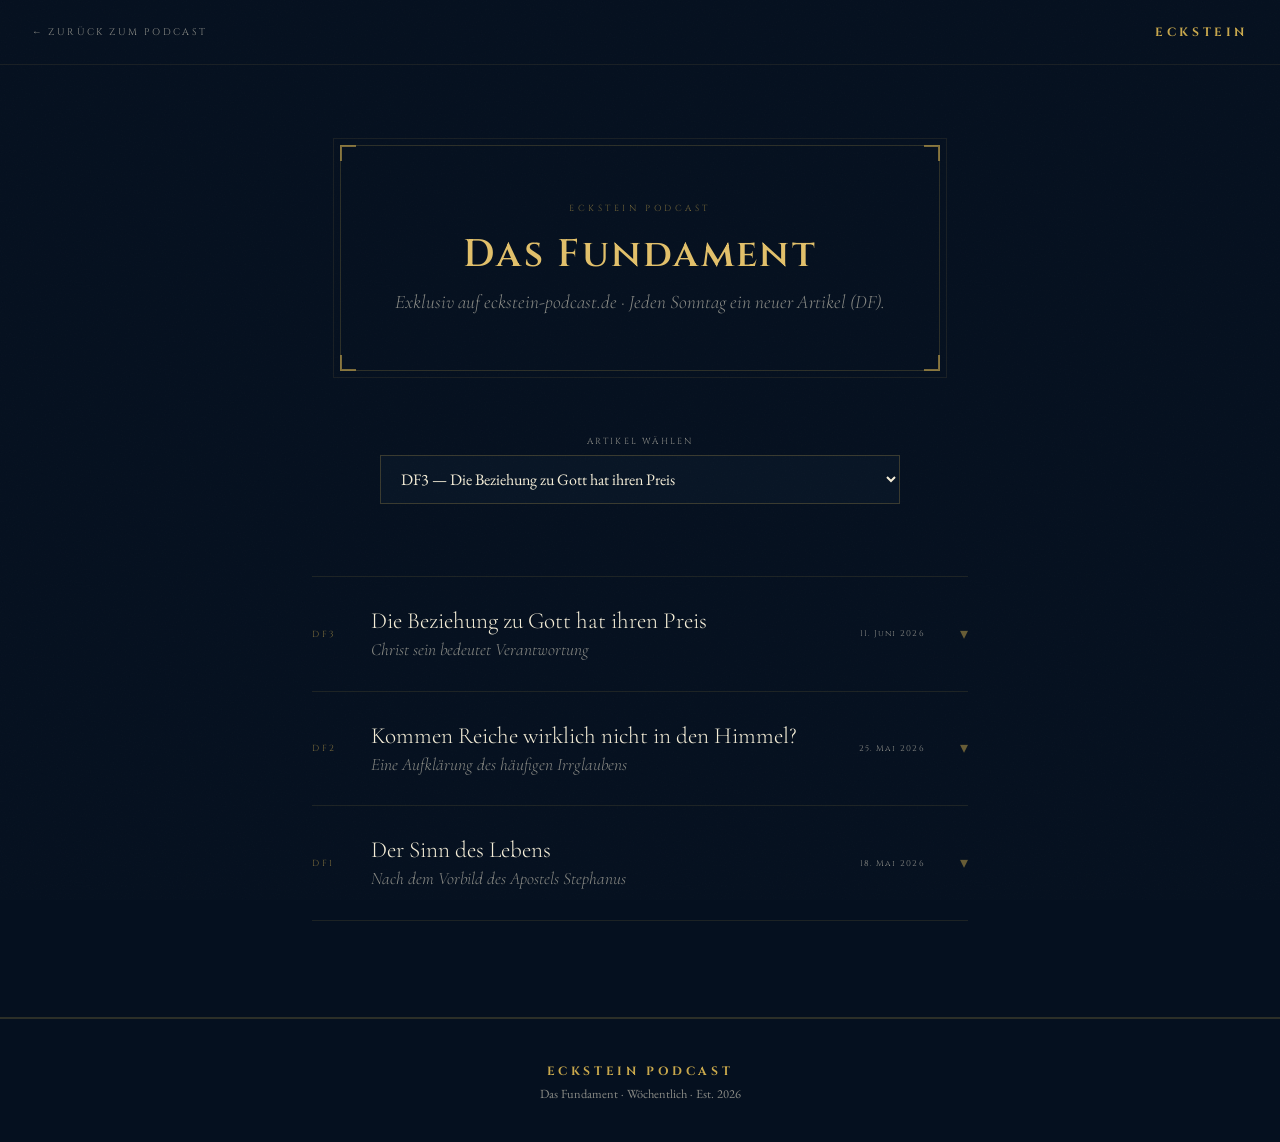
==== commit b7cd5720: "feat: Add Fundament DF3 article with hub, landing teaser, and hero background. Publishes Die Beziehu" ====
--- a/fundament/index.html
+++ b/fundament/index.html
@@ -378,6 +378,7 @@
   <div class="hub-select-wrap">
     <label for="fundament-select" class="hub-select-label">Artikel wählen</label>
     <select id="fundament-select" class="hub-select" aria-label="Artikel wählen">
+      <option value="df3">DF3 — Die Beziehung zu Gott hat ihren Preis</option>
       <option value="df2">DF2 — Kommen Reiche wirklich nicht in den Himmel?</option>
       <option value="df1">DF1 — Der Sinn des Lebens</option>
     </select>
@@ -385,7 +386,44 @@
 
   <main class="hub-wrap">
 
-    <!-- ── DF2 (neuester) ── -->
+    <!-- ── DF3 (neuester) ── -->
+    <div class="hub-article" id="df3">
+      <button class="hub-article-header" onclick="toggleArticle(this)" aria-expanded="false">
+        <span class="hub-num">DF3</span>
+        <span class="hub-article-title">Die Beziehung zu Gott hat ihren Preis<em>Christ sein bedeutet Verantwortung</em></span>
+        <span class="hub-article-meta">11. Juni 2026</span>
+        <span class="hub-chevron">▾</span>
+      </button>
+      <div class="hub-article-body">
+        <div class="hub-article-content">
+          <p>Christ sein bedeutet Verantwortung — unser ehrlich Bestes zu geben, im Bilde Jesu Christi zu leben. Der einzige Mensch, der jemals gelebt hat, ohne einmal nachzugeben.</p>
+
+          <p>Die bessere Frage: Was heißt eigentlich lieben?</p>
+
+          <div class="hub-verse">
+            <p>„Größere Liebe hat niemand als die, dass er sein Leben lässt für seine Freunde."</p>
+            <cite>Johannes 15,13</cite>
+          </div>
+
+          <div class="hub-verse">
+            <p>„Gott lieben mit allem, was du hast. Deinen Nächsten wie dich selbst."</p>
+            <cite>Matthäus 22,37–39</cite>
+          </div>
+
+          <p><span class="hub-highlight">Liebe bedeutet Selbstaufopferung.</span> Jeden Tag aufs Neue das Kreuz auf sich zu nehmen — nicht Bequemlichkeit, wenn das Leben einfach ist.</p>
+
+          <p>Eine starke Beziehung zu Gott kostet. Der Preis ist nicht klein. Du weißt, was du wählen solltest. Die Frage ist, ob du den Preis zahlen willst.</p>
+
+          <p class="hub-closing">Wähle. Zahle den Preis.</p>
+        </div>
+        <div class="hub-article-links">
+          <a href="beziehung-zu-gott-hat-ihren-preis.html" class="hub-link">Vollständiger Artikel →</a>
+          <a href="beziehung-zu-gott-hat-ihren-preis.html?drucken=1" class="hub-link">Als PDF speichern (Drucken)</a>
+        </div>
+      </div>
+    </div>
+
+    <!-- ── DF2 ── -->
     <div class="hub-article" id="df2">
       <button class="hub-article-header" onclick="toggleArticle(this)" aria-expanded="false">
         <span class="hub-num">DF2</span>
